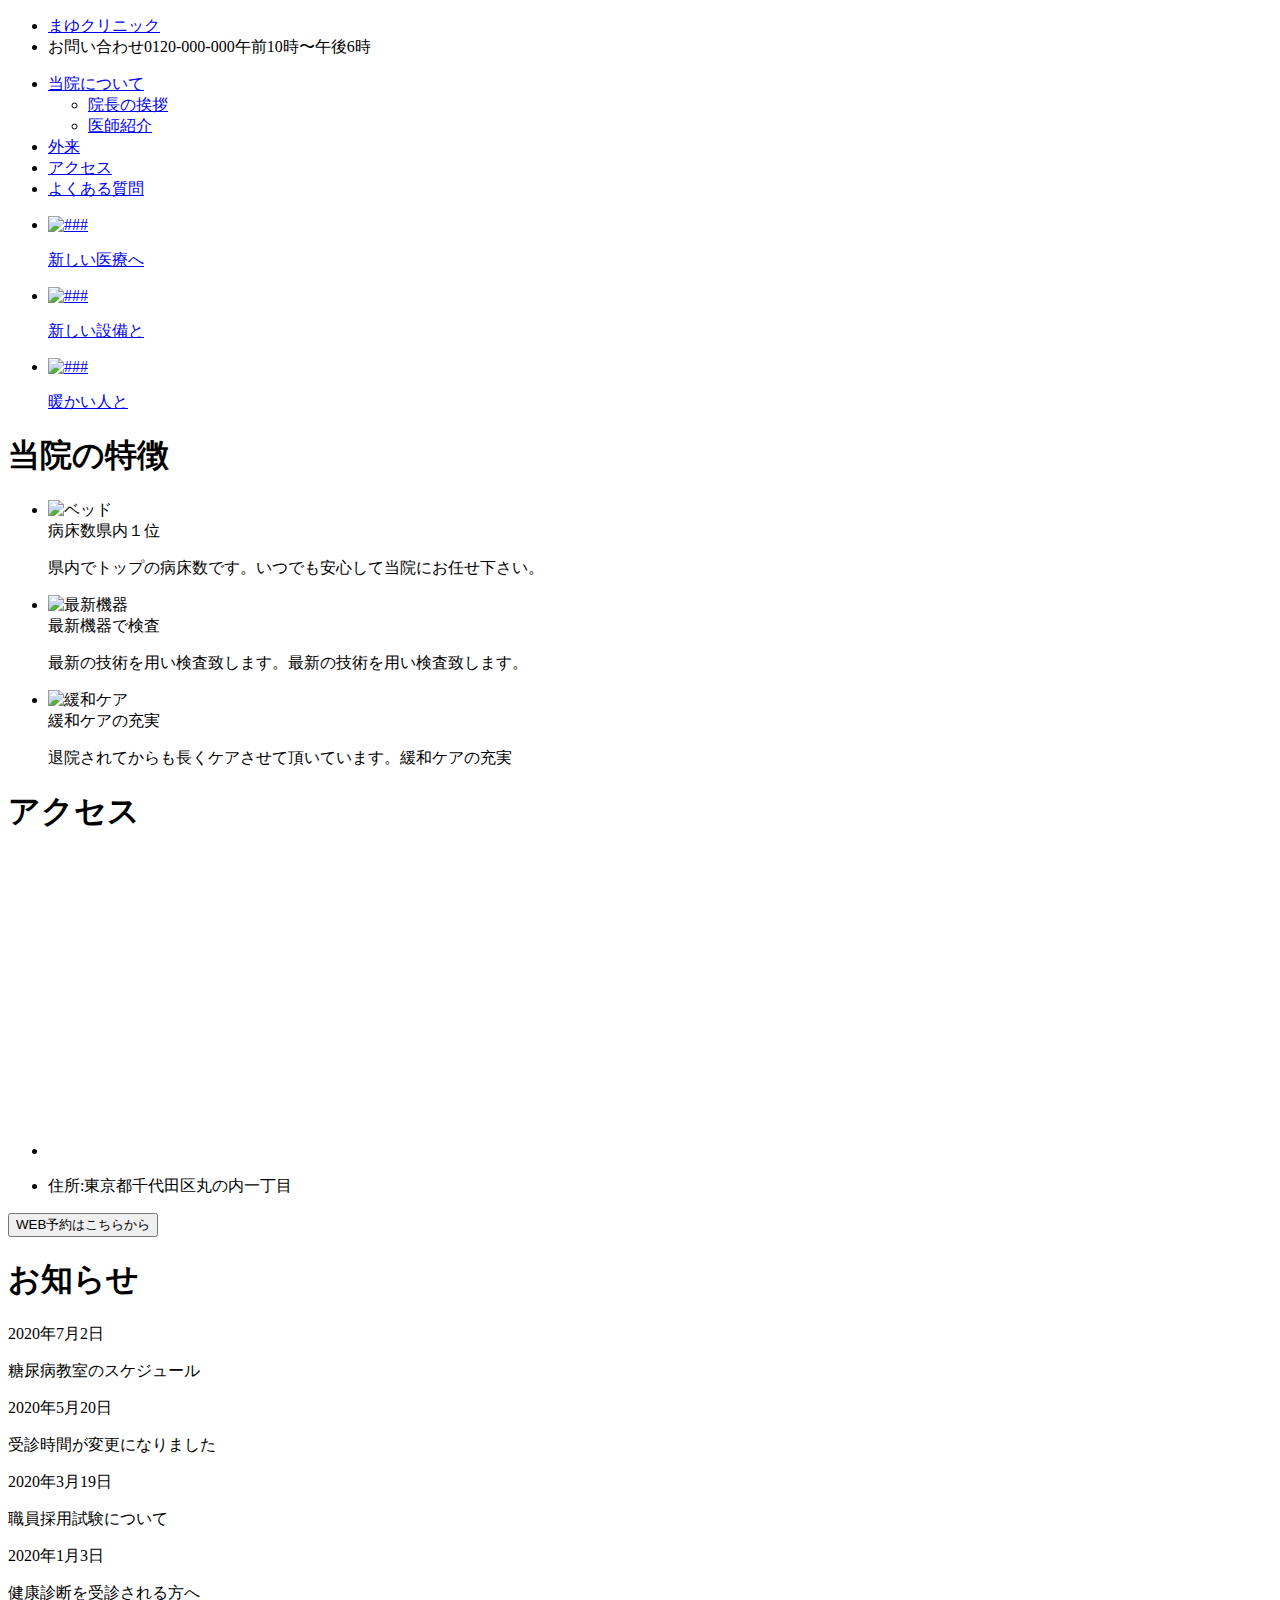
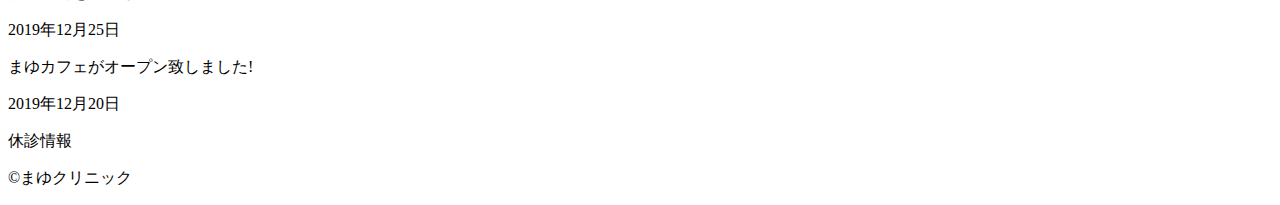
==== index.html @ 5d588f95 "Create index.html" ====
<!DOCTYPE html>
<html lang="ja">
  <head>
    <meta charset="utf-8">
    <title>架空サイト3</title>
    <link rel="stylesheet" href="css/style.css">
    <link rel="stylesheet" href="css/slick.css">
    <link rel="stylesheet" href="css/slick-theme.css">

  </head>

  <body>
    <header>
      <ul class="header-top">
        <li><a href="index.html" class="logo">まゆクリニック</a></li>
        <li><div><a class="header-text">お問い合わせ</a><a class="tel">0120-000-000</a><a class="time">午前10時〜午後6時</a></div></li>
      </ul>
<!-- nav -->
      <nav class="header-nav">
        <ul class="menu">
          <li><a href="index.html">当院について<!-- 
         --><ul class="sub">
              <li><a href="greeting.html">院長の挨拶</a></li>
              <li><a href="introduction.html">医師紹介</a></li>
            </ul></a><!-- 
       --></li><!-- 
       --><li><a href="out.html">外来</a></li><!-- 
       --><li><a href="access.html">アクセス</a></li><!-- 
       --><li><a href="faq.html">よくある質問</a></li>
        </ul>
      </nav>

      <ul class="slider">
        <li><a href="#"><img src="img/slide-img1.jpg" alt="###"><div><p>新しい医療へ</p></div></a></li>
        <li><a href="#"><img src="img/slide-img2.jpg" alt="###"><div><p>新しい設備と</p></div></a></li>
        <li><a href="#"><img src="img/slide-img3.jpg" alt="###"><div><p>暖かい人と</p></div></a></li>
    </ul>

    </header>
    <div class="wrapper">
<!-- 左メインコンテンツ -->
      <div class="main">
        <section class="features">
          <h1 class="section-title">当院の特徴</h1>
          <div class="container">
            <ul class="feature-list">
              <li>
                <div class="feature-box">
                  <img src="img/feature-img1.jpg" alt="ベッド">
                  <div class="box-text">
                    <a>病床数県内１位</a>
                    <p>県内でトップの病床数です。いつでも安心して当院にお任せ下さい。</p>
                  </div>
                </div>
              </li>
              <li>
                <div class="feature-box">
                  <img src="img/feature-img2.jpg" alt="最新機器">
                    <div class="box-text">
                      <a>最新機器で検査</a>
                      <p>最新の技術を用い検査致します。最新の技術を用い検査致します。</p>
                    </div>
                </div>
              </li>
              <li>
                <div class="feature-box">
                  <img src="img/feature-img3.jpg" alt="緩和ケア">
                  <div class="box-text">
                    <a>緩和ケアの充実</a>
                    <p>退院されてからも長くケアさせて頂いています。緩和ケアの充実</p>
                  </div>
                </div>
              </li>
            </ul>
          </div>
        </section>
        <section class="access">
          <h1 class="section-title">アクセス</h1>
          <div class="container">
            <ul>
              <li>
                <iframe src="https://www.google.com/maps/embed?pb=!1m18!1m12!1m3!1d3240.828030384825!2d139.76493075054535!3d35.68123618009717!2m3!1f0!2f0!3f0!3m2!1i1024!2i768!4f13.1!3m3!1m2!1s0x60188bfbd89f700b%3A0x277c49ba34ed38!2z5p2x5Lqs6aeF!5e0!3m2!1sja!2sjp!4v1594647367083!5m2!1sja!2sjp" width="400" height="300" frameborder="0" style="border:0;" allowfullscreen="" aria-hidden="false" tabindex="0"></iframe>
              </li>
              <li>          
                <p>住所:東京都千代田区丸の内一丁目</p>
              </li>
            </ul>
          </div>
        </section>

      </div>
<!-- 右側サブコンテンツ -->
      <aside>
        <button class="button">WEB予約はこちらから</button>
        <div class="news">
          <h1>お知らせ</h1>
          <a>2020年7月2日</a>
          <p>糖尿病教室のスケジュール</p>
          <a>2020年5月20日</a>
          <p>受診時間が変更になりました</p>
          <a>2020年3月19日</a>
          <p>職員採用試験について</p>
          <a>2020年1月3日</a>
          <p>健康診断を受診される方へ</p>
          <a>2019年12月25日</a>
          <p>まゆカフェがオープン致しました!</p>
          <a>2019年12月20日</a>
          <p style="border: none;">休診情報</p>
        </div>
      </aside>
    </div>
      
    <footer>
      <p>&copy;まゆクリニック</p>
    </footer>


    <script src="https://ajax.googleapis.com/ajax/libs/jquery/3.5.1/jquery.min.js"></script>
    <script type="text/javascript" src="js/slick.min.js"></script>
    <script type="text/javascript" src="js/main.js"></script>

  </body>
</html>
<!-- a -->
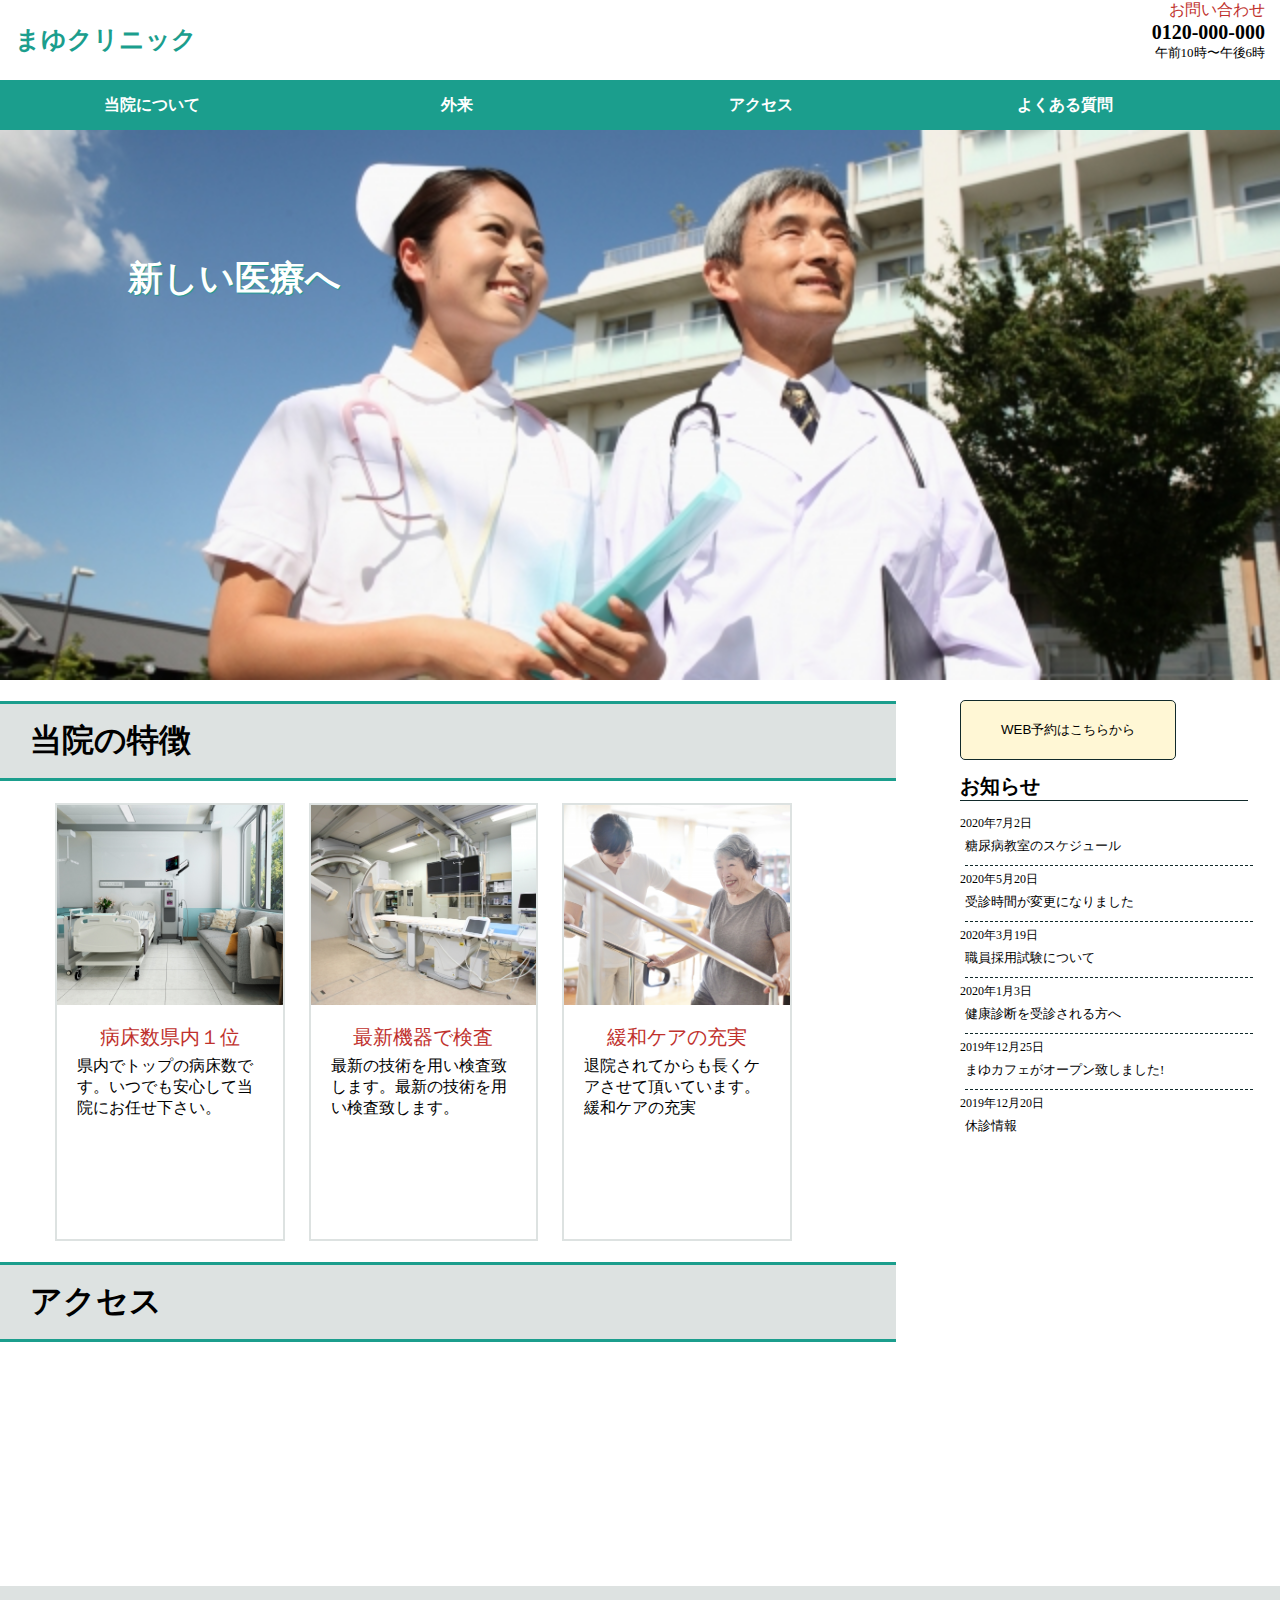
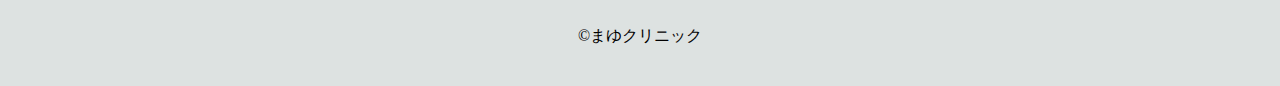
==== commit 4d03712d: "Update index.html" ====
--- a/index.html
+++ b/index.html
@@ -10,6 +10,8 @@
   </head>
 
   <body>
+    <div class="wrapper1">
+
     <header>
       <ul class="header-top">
         <li><a href="index.html" class="logo">まゆクリニック</a></li>
@@ -114,6 +116,8 @@
       <p>&copy;まゆクリニック</p>
     </footer>
 
+     
+    </div>
 
     <script src="https://ajax.googleapis.com/ajax/libs/jquery/3.5.1/jquery.min.js"></script>
     <script type="text/javascript" src="js/slick.min.js"></script>
--- a/css/style.css
+++ b/css/style.css
@@ -0,0 +1,368 @@
+body {
+  padding: 0;
+  margin: 0;
+}
+ul {
+  list-style-type: none;
+  margin: 0;
+  padding: 0;
+}
+a {
+  text-decoration: none;
+}
+html, body {
+  height: 100%;
+}
+.wrapper1 {
+  width: 100%;
+  position: relative;
+  min-height: 100%;
+}
+footer {
+  position: absolute;
+  width: 100%;
+  height: 100%;
+  bottom: 0;
+}
+footer p {
+  margin: 0;
+}
+
+/* header */
+.header-top {
+  display: flex;
+  justify-content: space-between;
+}
+.logo {
+  font-size: 25px;
+  color: #1B9E8D;
+  font-weight: bold;
+  margin-left: 15px;
+  line-height: 80px;
+}
+.header-top li a {
+  display: block;
+}
+.header-top li div {
+  margin-right: 15px;
+}
+.header-text {
+  color: #BF312D;
+}
+.tel {
+  font-size: 20px;
+  font-weight: bold;
+}
+.time {
+  font-size: 13px;
+}
+.header-top div {
+  text-align: right;
+}
+/* nav */
+.header-nav {
+  background: #1B9E8D;
+}
+.menu li {
+  position: relative;
+  margin: 0;
+  padding: 5px;
+  width: 23vw;
+  background: #1B9E8D;
+  display: inline-block;
+  text-align: center;
+}
+.menu li:hover {
+  background: #B4CCB8;
+  color: #1B9E8D;
+}
+.menu li a {
+  display: block;
+  line-height: 40px;
+  color: white;
+  font-weight: bold;
+}
+.sub {
+  display: none;
+  position: absolute;
+  margin-left: -6px;
+  padding: 0;
+  z-index:2;
+}
+.sub li a {
+  padding: 5px 10px;
+  margin-left: -5px;
+  margin-right: -5px;
+  margin-bottom: -5px;
+  display: block;
+  color: #fff;
+  font-weight: normal;
+}
+.sub li :hover {
+  border: 1px solid #B4CCB8;
+}
+/* slider */
+.slider li img {
+  width: 100%;
+  height:550px;
+  object-fit: cover;
+}
+.slider a {
+  position: relative;
+}
+.slider a div {
+  width: 100%;
+  position: absolute;
+  top: 10vh;
+  left: 10vw;
+
+}
+.slider a div p {
+  font-size: 35px;
+  color: white;
+  text-shadow: 1px 1px 1px #1B9E8D;
+  font-weight: bold;
+}
+.wrapper {
+  display: flex;
+  justify-content: space-between;
+}
+.main {
+  width: 70%;
+}
+aside {
+  width: 25%;
+}
+/* features */
+.section-title {
+  padding: 15px 30px;
+  border-top: 3px solid #1B9E8D;
+  border-bottom: 3px solid #1B9E8D;
+  background: #dde2e1;
+}
+.container {
+  width: 90%;
+  margin: 0 auto;
+}
+.feature-list li {
+  display: inline;
+  margin: 0 10px;
+}
+.feature-box {
+  width: 28%;
+  border: 2px solid #dde2e1;
+  display: inline-block;
+}
+.feature-box img {
+  width: 100%;
+  height: 200px;
+  object-fit: cover;
+}
+.box-text {
+  padding: 15px;
+  height: 200px;
+}
+.feature-box a {
+  display: block;
+  font-size: 20px;
+  text-align: center;
+  color: #BF312D;
+}
+.feature-box p {
+  margin: 5px;
+}
+@media screen and (max-width: 850px) {
+  .feature-list li {
+    display: block;
+    width: 100%;
+  }
+  .feature-box {
+    width: 80%;
+    margin-bottom: 30px;    
+
+  }
+  .box-text {
+    height: 100px;
+  }
+}
+
+/* access */
+.access ul li {
+  display: inline-block;
+  margin-right: 10px;
+}
+
+
+
+/* aside */
+aside {
+  margin-top: 20px;
+}
+.button {
+  padding: 20px 40px;
+  background: #FFF7D5;
+  border: 1px solid #122A2B;
+  border-radius: 5px;
+}
+.button:hover {
+  opacity: 0.8;
+  cursor: pointer;
+}
+.news h1 {
+  font-size: 20px;
+  border-bottom: 1px solid #122A2B;
+  display: block;
+  width: 90%;
+}
+.news p {
+  font-size: 13px;
+  display: block;
+  width: 90%;
+  border-bottom: 1px dashed #122A2B;
+  margin: 5px;
+  padding-bottom: 10px;
+  cursor: pointer;
+}
+.news p:hover {
+  text-decoration: underline;
+}
+.news a {
+  display: block;
+  font-size: 12px;
+  margin: 0;
+  padding:0;
+}
+
+/* footer */
+footer {
+  background: #dde2e1;
+  height: 100px;
+  text-align: center;
+}
+footer p {
+  line-height: 100px;
+}
+
+/* greeting */
+.top-img {
+  width: 100%;
+  height: 550px;
+  object-fit: cover;
+}
+.greeting-left {
+  width: 50%;
+  float:left;
+  margin: 15px;
+}
+.greeting-left img {
+  width: 90%;
+}
+.name {
+  display: block;
+}
+.main-text {
+  color: #1B9E8D;
+  font-size: 20px;
+  font-weight: bold;
+}
+@media screen and (max-width: 850px) {
+  .greeting-left {
+    width: 100%;
+    display: block;
+  }
+  .greeting-left img {
+    width: 90%;
+  }
+}
+
+/* introduction */
+.docter-list {
+  display: flex;
+  width: 49%;
+
+  justify-content: space-between;
+}
+.docter-list li {
+  width: 47%;
+  align-self: center;
+  font-size: 1.5vw;
+}
+.docter-list li img {
+  width: 100%;
+}
+.docter {
+  display: inline-block;
+  border-bottom: 1px solid #dde2e1;
+  margin: 15px 0;
+}
+.a {
+  width: 100%;
+}
+@media screen and (max-width: 850px) {
+  .docter {
+    height: auto;
+  }
+}
+/* out */
+table {
+  width: 100%;
+  border-collapse: collapse;
+  margin-bottom: 30px;
+}
+table th , table td {
+  padding: 20px 20px;
+  border: 1px solid gray;
+  margin: 0;
+}
+table th {
+  background: #B4CCB8;
+}
+.introduction h2 {
+  font-size: 20px;
+  font-weight: normal;
+  margin-left: 50px;
+}
+.introduction h2:before {
+  display: inline-block;
+  content: "";
+  width: 10px;
+  height: 10px;
+  border-radius: 50%;
+  background: black;
+  margin-right: 15px;
+}
+
+/* access */
+.access-map {
+  text-align: center;
+}
+.access-map2 {
+  display: none;
+}
+
+.access h2 {
+  border-bottom: 3px dashed #B4CCB8;
+  display: inline-block;
+}
+@media screen and (max-width: 850px) {
+  .access-map {
+    display: none;
+  }
+  .access-map2 {
+    display: block;
+  }
+}
+/* faq */
+.red {
+  color: #B4CCB8;
+  font-weight: bold;
+  margin-bottom: 0;
+}
+.Q {
+  font-size: 25px;
+  margin-right: 10px;
+}
+.br {
+  margin-bottom: 30px;
+  margin-top: 0;
+}
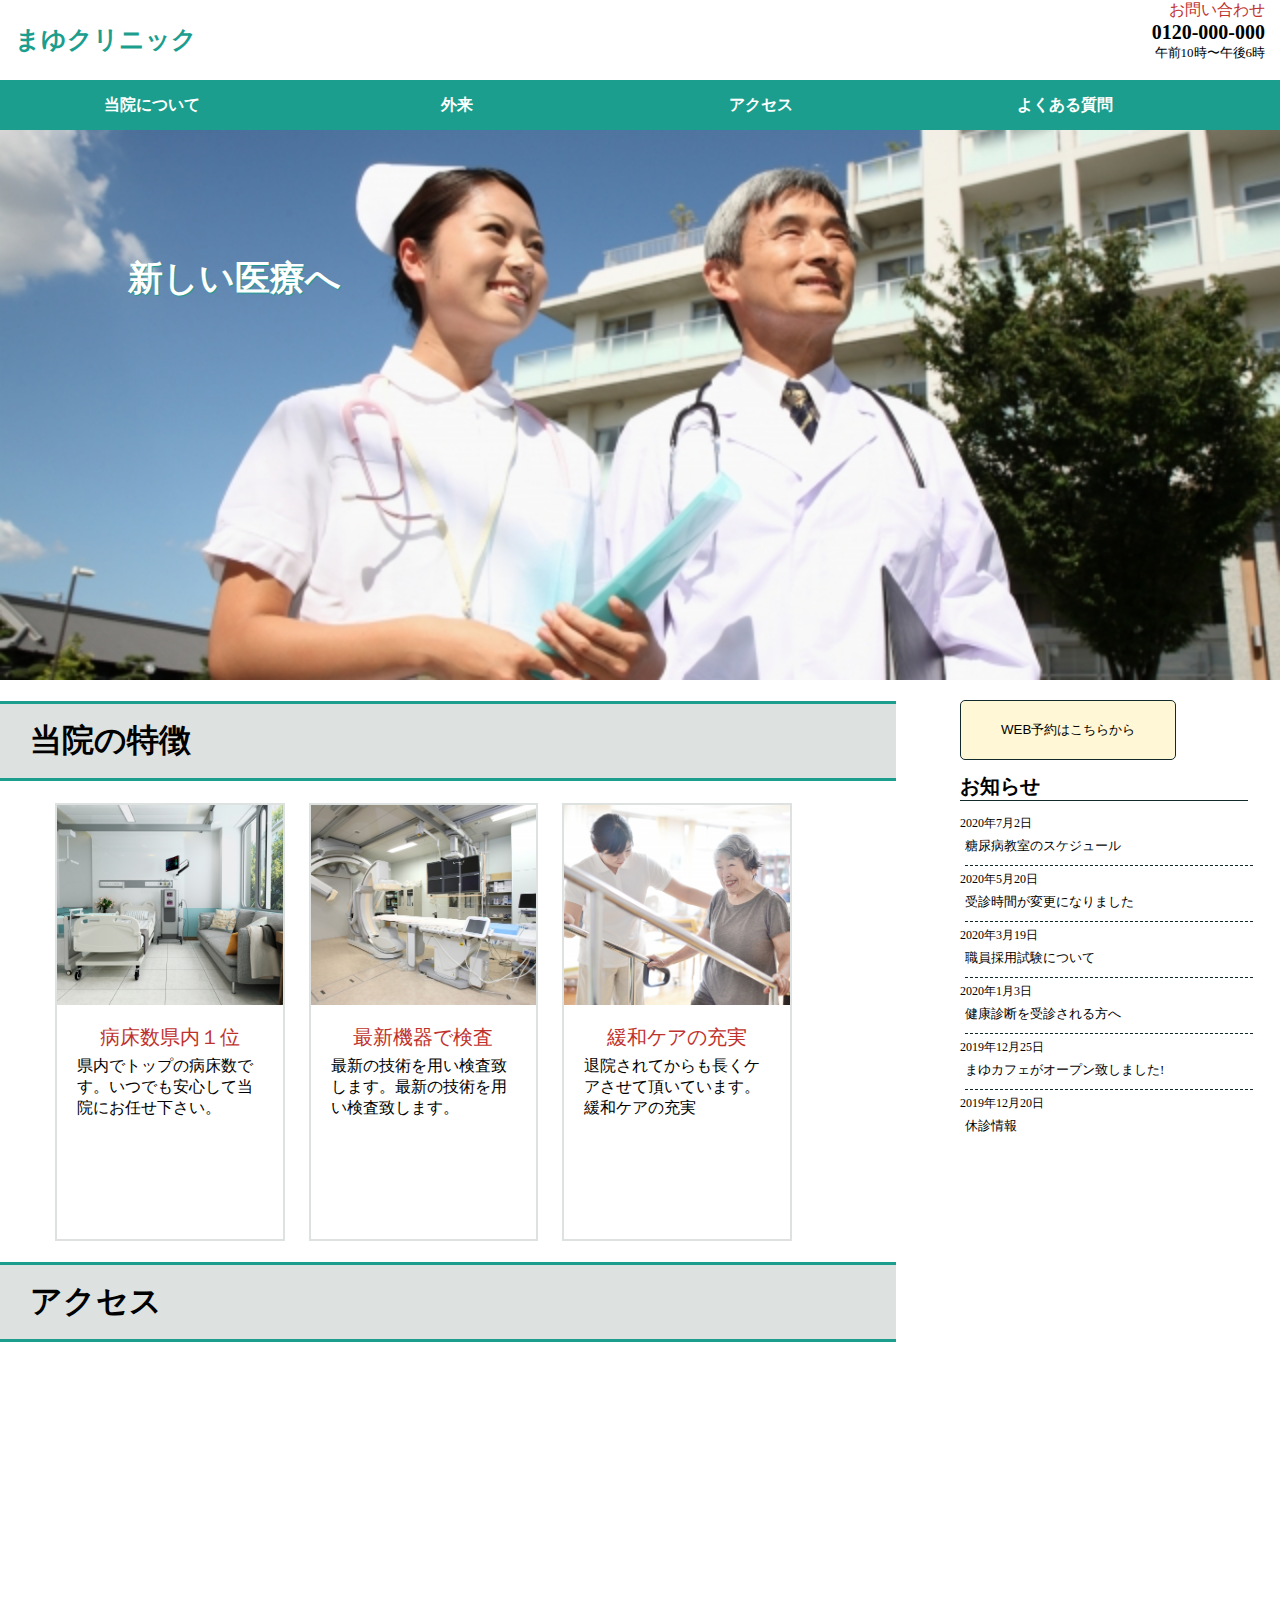
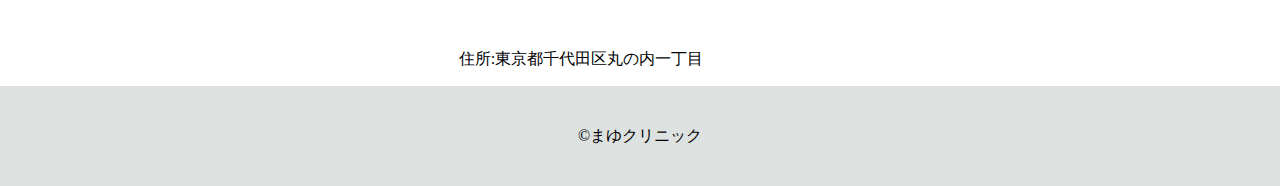
==== commit d2b3c063: "Update index.html" ====
--- a/index.html
+++ b/index.html
@@ -81,7 +81,8 @@
           <div class="container">
             <ul>
               <li>
-                <iframe src="https://www.google.com/maps/embed?pb=!1m18!1m12!1m3!1d3240.828030384825!2d139.76493075054535!3d35.68123618009717!2m3!1f0!2f0!3f0!3m2!1i1024!2i768!4f13.1!3m3!1m2!1s0x60188bfbd89f700b%3A0x277c49ba34ed38!2z5p2x5Lqs6aeF!5e0!3m2!1sja!2sjp!4v1594647367083!5m2!1sja!2sjp" width="400" height="300" frameborder="0" style="border:0;" allowfullscreen="" aria-hidden="false" tabindex="0"></iframe>
+                <iframe src="https://www.google.com/maps/embed?pb=!1m18!1m12!1m3!1d3240.828030384825!2d139.76493075054535!3d35.68123618009717!2m3!1f0!2f0!3f0!3m2!1i1024!2i768!4f13.1!3m3!1m2!1s0x60188bfbd89f700b%3A0x277c49ba34ed38!2z5p2x5Lqs6aeF!5e0!3m2!1sja!2sjp!4v1594647367083!5m2!1sja!2sjp" width="400" height="300" frameborder="0" style="border:0;" allowfullscreen="" aria-hidden="false" tabindex="0" class="map-midi"></iframe>
+                                <iframe src="https://www.google.com/maps/embed?pb=!1m18!1m12!1m3!1d25926.624646475324!2d139.74965809845972!3d35.68123493862107!2m3!1f0!2f0!3f0!3m2!1i1024!2i768!4f13.1!3m3!1m2!1s0x60188bfbd89f700b%3A0x277c49ba34ed38!2z5p2x5Lqs6aeF!5e0!3m2!1sja!2sjp!4v1595316866908!5m2!1sja!2sjp" width="250" height="200" frameborder="0" style="border:0;" allowfullscreen="" aria-hidden="false" tabindex="0" class="map-sm"></iframe>
               </li>
               <li>          
                 <p>住所:東京都千代田区丸の内一丁目</p>
--- a/css/style.css
+++ b/css/style.css
@@ -17,12 +17,15 @@
   width: 100%;
   position: relative;
   min-height: 100%;
+  padding-bottom: 100px;
+  box-sizing: border-box;
 }
 footer {
   position: absolute;
   width: 100%;
   height: 100%;
   bottom: 0;
+  margin-top: 100px;
 }
 footer p {
   margin: 0;
@@ -133,6 +136,34 @@
 aside {
   width: 25%;
 }
+.map-sm {
+  display: none;
+}
+@media screen and (max-width: 650px) {
+  .wrapper {
+    display: block;
+  }
+  .main {
+    width: 100%;
+  }
+  aside {
+    width: 100%;
+    padding: 5%;
+    text-align: center;
+  }
+  .button {
+    width: 80%;
+  }
+  .news {
+    text-align: left;
+  }
+  .map-sm {
+    display: block;
+  }
+ .map-midi {
+   display:none;
+ }
+}
 /* features */
 .section-title {
   padding: 15px 30px;
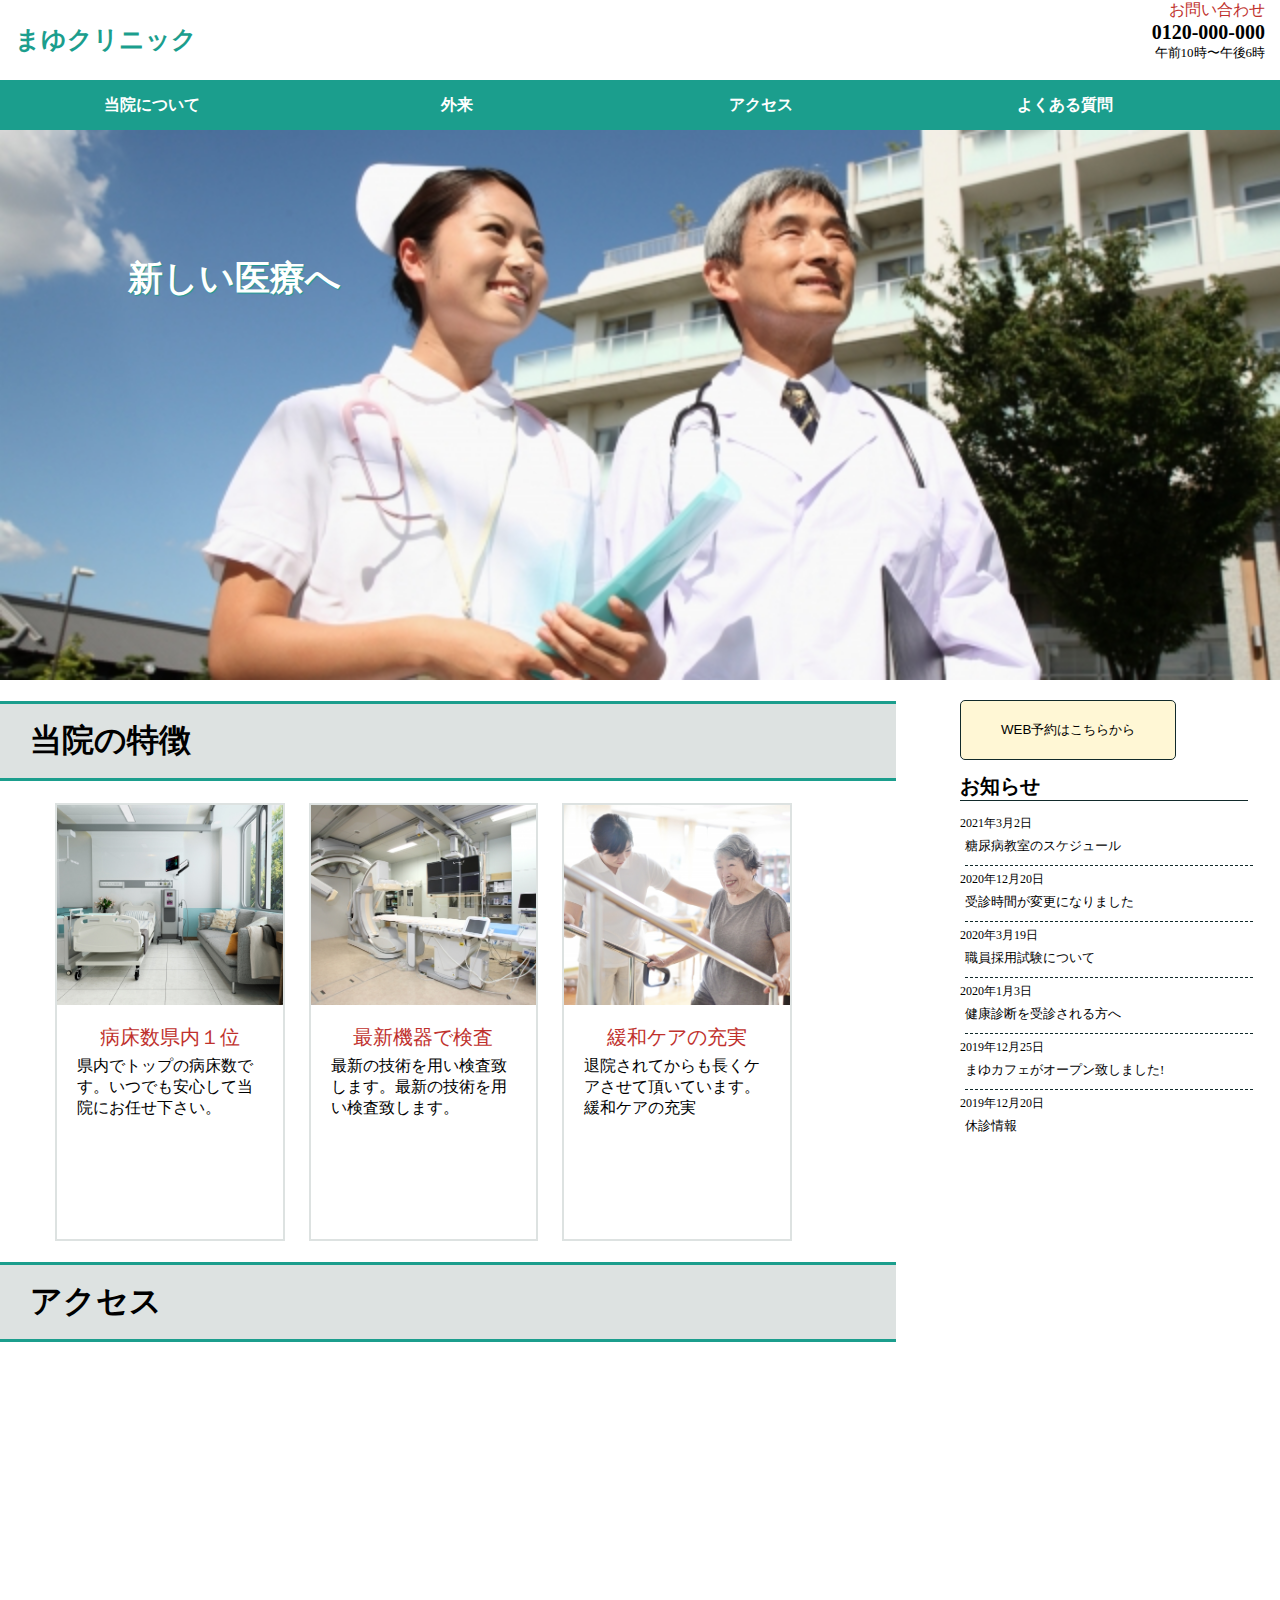
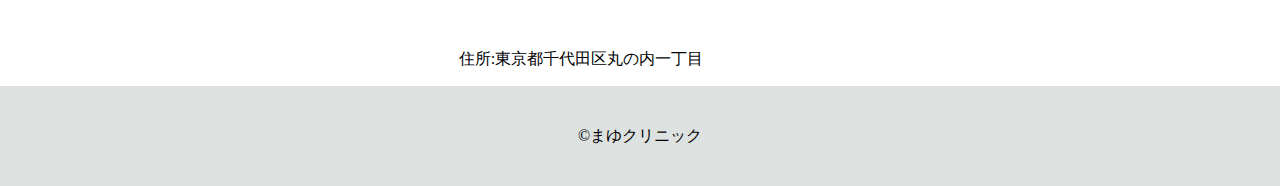
==== commit aac6e3ed: "Update index.html" ====
--- a/index.html
+++ b/index.html
@@ -6,11 +6,12 @@
     <link rel="stylesheet" href="css/style.css">
     <link rel="stylesheet" href="css/slick.css">
     <link rel="stylesheet" href="css/slick-theme.css">
-
+    <meta name="viewport" content="width=device-width,initial-scale=1.0,minimum-scale=1.0">
   </head>
 
   <body>
     <div class="wrapper1">
+
 
     <header>
       <ul class="header-top">
@@ -82,7 +83,7 @@
             <ul>
               <li>
                 <iframe src="https://www.google.com/maps/embed?pb=!1m18!1m12!1m3!1d3240.828030384825!2d139.76493075054535!3d35.68123618009717!2m3!1f0!2f0!3f0!3m2!1i1024!2i768!4f13.1!3m3!1m2!1s0x60188bfbd89f700b%3A0x277c49ba34ed38!2z5p2x5Lqs6aeF!5e0!3m2!1sja!2sjp!4v1594647367083!5m2!1sja!2sjp" width="400" height="300" frameborder="0" style="border:0;" allowfullscreen="" aria-hidden="false" tabindex="0" class="map-midi"></iframe>
-                                <iframe src="https://www.google.com/maps/embed?pb=!1m18!1m12!1m3!1d25926.624646475324!2d139.74965809845972!3d35.68123493862107!2m3!1f0!2f0!3f0!3m2!1i1024!2i768!4f13.1!3m3!1m2!1s0x60188bfbd89f700b%3A0x277c49ba34ed38!2z5p2x5Lqs6aeF!5e0!3m2!1sja!2sjp!4v1595316866908!5m2!1sja!2sjp" width="250" height="200" frameborder="0" style="border:0;" allowfullscreen="" aria-hidden="false" tabindex="0" class="map-sm"></iframe>
+                <iframe src="https://www.google.com/maps/embed?pb=!1m18!1m12!1m3!1d25926.624646475324!2d139.74965809845972!3d35.68123493862107!2m3!1f0!2f0!3f0!3m2!1i1024!2i768!4f13.1!3m3!1m2!1s0x60188bfbd89f700b%3A0x277c49ba34ed38!2z5p2x5Lqs6aeF!5e0!3m2!1sja!2sjp!4v1595316866908!5m2!1sja!2sjp" width="250" height="200" frameborder="0" style="border:0;" allowfullscreen="" aria-hidden="false" tabindex="0" class="map-sm"></iframe>
               </li>
               <li>          
                 <p>住所:東京都千代田区丸の内一丁目</p>
@@ -97,9 +98,9 @@
         <button class="button">WEB予約はこちらから</button>
         <div class="news">
           <h1>お知らせ</h1>
-          <a>2020年7月2日</a>
+          <a>2021年3月2日</a>
           <p>糖尿病教室のスケジュール</p>
-          <a>2020年5月20日</a>
+          <a>2020年12月20日</a>
           <p>受診時間が変更になりました</p>
           <a>2020年3月19日</a>
           <p>職員採用試験について</p>
@@ -113,13 +114,12 @@
       </aside>
     </div>
       
+    
     <footer>
       <p>&copy;まゆクリニック</p>
     </footer>
 
-     
-    </div>
-
+  </div>
     <script src="https://ajax.googleapis.com/ajax/libs/jquery/3.5.1/jquery.min.js"></script>
     <script type="text/javascript" src="js/slick.min.js"></script>
     <script type="text/javascript" src="js/main.js"></script>
--- a/css/style.css
+++ b/css/style.css
@@ -104,6 +104,14 @@
 .sub li :hover {
   border: 1px solid #B4CCB8;
 }
+@media screen and (max-width: 650px) {
+  .menu a {
+    font-size: 13px;
+  }
+    .menu li {
+    width: 80px;
+  }
+}
 /* slider */
 .slider li img {
   width: 100%;
@@ -163,6 +171,14 @@
  .map-midi {
    display:none;
  }
+  .slider li img {
+  width: 100%;
+  height:250px;
+  object-fit: cover;
+}
+.slider li a p {
+  display: none;
+}
 }
 /* features */
 .section-title {
@@ -305,6 +321,13 @@
     width: 90%;
   }
 }
+@media screen and (max-width: 650px) {
+  .top-img {
+    width: 100%;
+    height: 250px;
+    object-fit: cover;
+  }
+}
 
 /* introduction */
 .docter-list {
@@ -362,25 +385,35 @@
   background: black;
   margin-right: 15px;
 }
+@media screen and (max-width: 650px) {
+  table th , table td {
+    padding: 10px 10px;
+  }
+}
 
 /* access */
-.access-map {
-  text-align: center;
-}
-.access-map2 {
+.map-big {
+  display: block;
+}
+.map-middle {
   display: none;
 }
-
 .access h2 {
   border-bottom: 3px dashed #B4CCB8;
   display: inline-block;
 }
 @media screen and (max-width: 850px) {
-  .access-map {
+  .map-big {
     display: none;
   }
-  .access-map2 {
+  .map-middle {
     display: block;
+  }
+}
+
+@media screen and (max-width: 650px) {
+  .map-middle {
+    display: none;
   }
 }
 /* faq */
